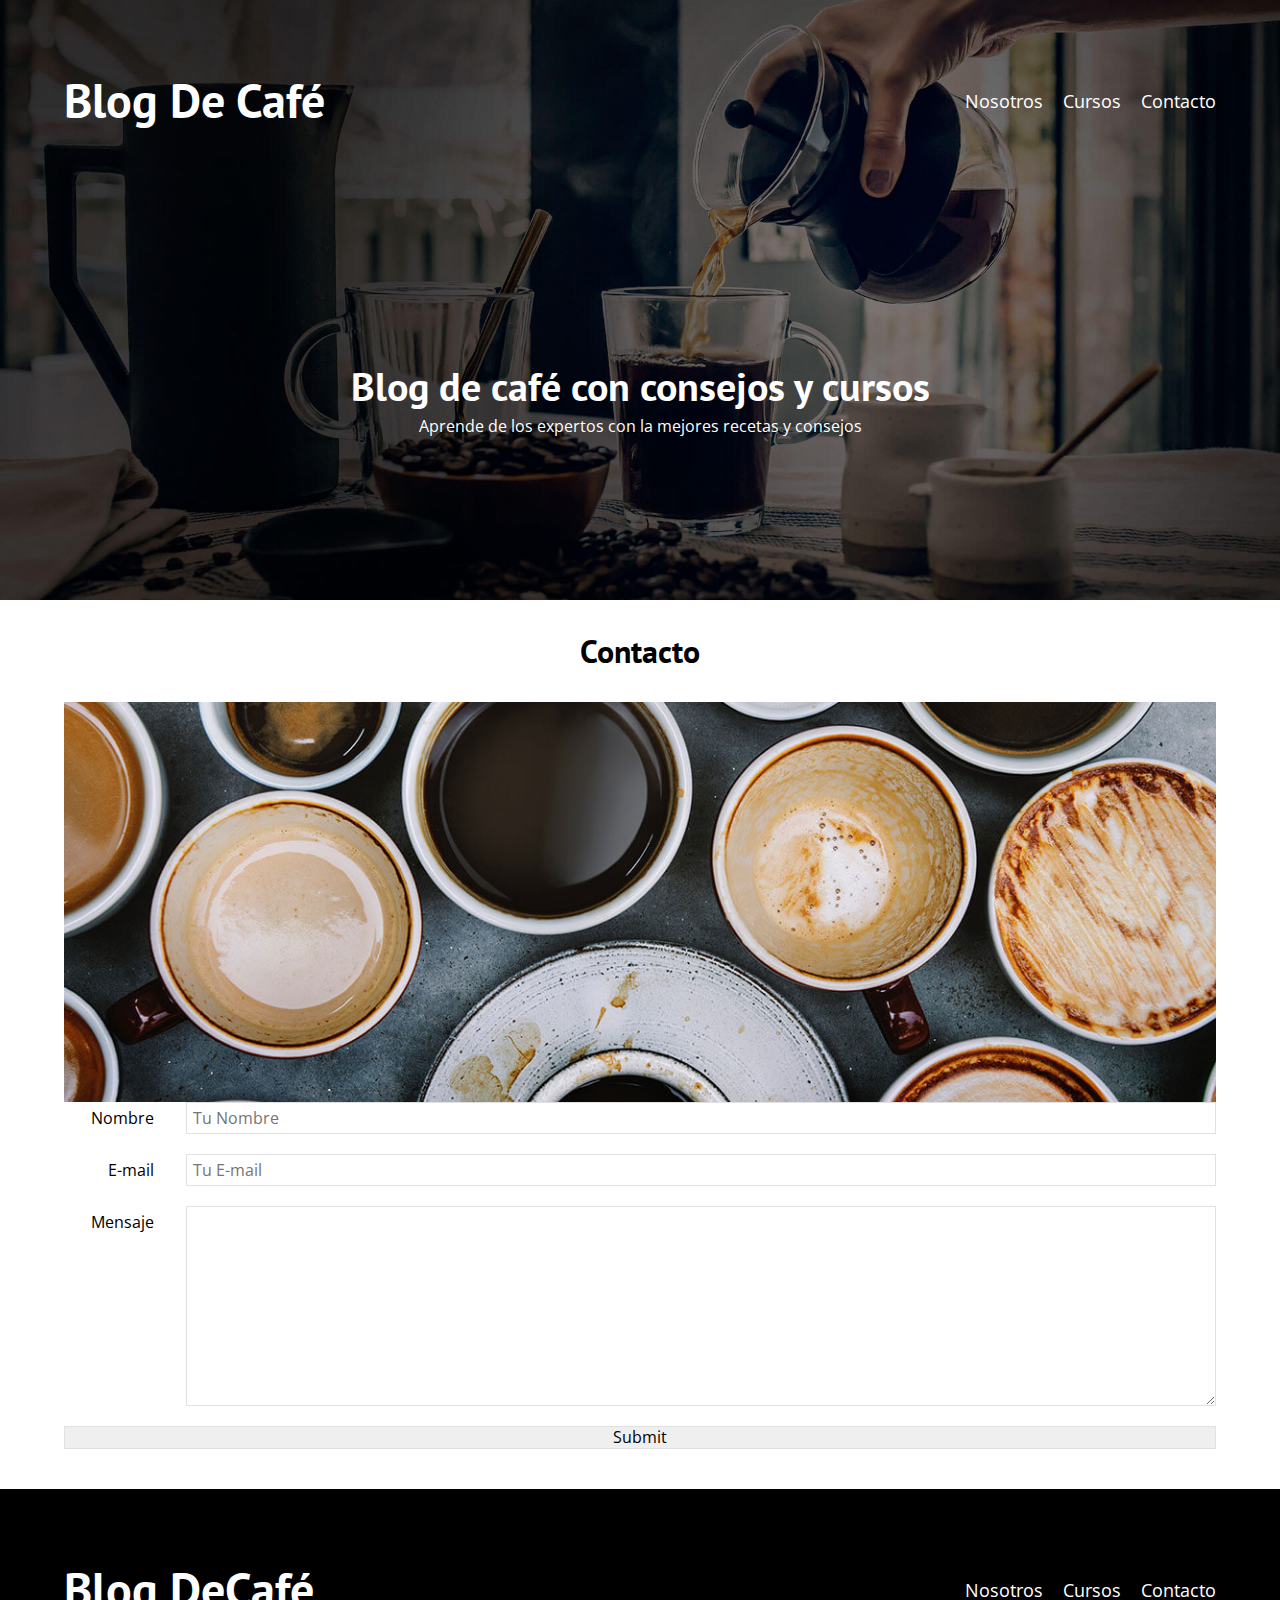
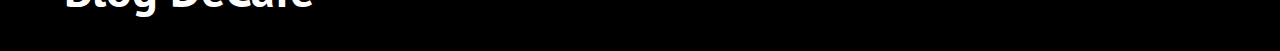
==== contacto.html @ 23d68cab "segundo avance del dia" ====
<!DOCTYPE html>
<html lang="en">
    <head>
        <meta charset="utf-8">
        <meta http-equiv="X-UA-Compatible" content="IE=edge">
        <title>BlogDeCafé</title>
        <meta name="viewport" content="width=device-width, initial-scale=1">
        <link rel="stylesheet" href="css/normalize.css">
        <link href="https://fonts.googleapis.com/css2?family=Open+Sans:ital,wght@0,300..800;1,300..800&family=PT+Sans:ital,wght@0,400;0,700;1,400;1,700&display=swap" rel="stylesheet">
        <link rel="stylesheet" href="css/style.css">


    </head>
    <body>
      
        <header class="header">

        <div class="contenedor">
            <div class="barra">
                <a class="logo" href="index.html">
                    <h1 class="logo__nombre"> Blog <span class="logo_bold"> De Café </span></h1>

                </a>

                <nav class="navegacion">
                    <a href="nosotros.html" class="navegacion_enlace">Nosotros</a>
                    <a href="cursos.html" class="navegacion_enlace">Cursos</a>
                    <a href="contacto.html" class="navegacion_enlace">Contacto</a>
                </nav>
            </div>
        </div>

        <div class="header_texto">
            <h2 class="no-margin"> Blog de café con consejos y cursos </h2>
            <p class="no-margin"> Aprende de los expertos con la mejores recetas y consejos </p>
</div>
        </header>

        <main class="contenedor">
            <h3 class="centrar-texto"> Contacto </h3>

           <div class="contacto-bg"></div>
           
           <form classs="formulario">
                <div class="campo">
                    <label class="campo_label" for="nombre"> Nombre </label>
                    <input class="campo_field" type="text" placeholder=" Tu Nombre" id="nombre">
                </div>
                
                <div class="campo">
                    <label class="campo_label" for="email"> E-mail </label>
                    <input class="campo_field" type="text" placeholder=" Tu E-mail" id="email">
                </div>

                <div class="campo">
                    <label class="campo_label" for="mensaje"> Mensaje </label>
                    <textarea class="campo_field campo_field--textarea" id="mensaje"></textarea>
           
                </div>

                <div class="campo">
                    <input class="campo_field" type="submit" vlaue="Enviar" class="boton boton--primario">
                </div>

            </form>
           
        </main>

        <footer class="footer">
            <div class="contenedor">
            <div class="barra">
                <a class="logo" href="index.html">
                    <h1 class="logo__nombre"> Blog <span class="logo_bold"> DeCafé </span></h1>

                </a>

                <nav class="navegacion">
                    <a href="nosotros.html" class="navegacion_enlace">Nosotros</a>
                    <a href="cursos.html" class="navegacion_enlace">Cursos</a>
                    <a href="contacto.html" class="navegacion_enlace">Contacto</a>
                </nav>
            </div>
            </div>
        </footer> 

    </body>
</html>
---- css/style.css ----
:root {
    --fuenteHeading: 'PT Sans', sans-serif;
    --fuenteParrafos: 'Open Sans', sans-serif;

    --primario: #784D3C;
    --gris: #e1e1e1;
    --blanco: #ffffff;
    --negro: #000000;
}
html {
    box-sizing: border-box;
    font-size: 62.5%; /* 1rem = 10px*/
}
*, *:before, *:after {
    box-sizing: inherit;
}
body {
    font-family: var(--fuenteParrafos);
    font-size: 1.6rem;
    line-height: 2;
}

/* Globales */

.contenedor {
    max-width: 120rem;
    width: 90%;
    width: min(90%, 120rem);
    margin: 0 auto;
}
a {
    text-decoration: none;
}
h1, h2, h3, h4 {
    font-family: var(--fuenteHeading);
    line-height: 1.2;
}
h1 {
    font-size: 4.8rem;
}
h2 {
    font-size: 4rem;
}
h3 {
    font-size: 3.2rem;
}
h4 {
    font-size: 2.8rem; 
}
img {
    max-width: 100%;
}

/** Utilidades **/

.no-margin {
    margin: 0;
}
.no-padding {
    padding: 0;
}
.centrar-texto {
    text-align: center;
}

/** Header **/
.header {
    background-image: url(../img/banner.jpg) ;
    height: 60rem;
    background-size: cover;
    background-repeat: no-repeat;
    background-position: center center;
}
.header_texto {
    text-align: center;
    color: var(--blanco);
    margin-top: 5rem;
}
@media (min-width: 768px) {
    .header_texto {
        margin-top: 20rem;
    }
}
.barra {
    padding-top: 4rem;
}

@media (min-width: 768px) {
    .barra { 
        display: flex;
        justify-content: space-between;
        align-items: center; 
    }
}
.logo {
    color: var(--blanco);
}
.logo_nombre {
    font-weight: 400;
}
.logo_bold{
    font-weight: 700;
}


@media (min-width: 768px) {
    .navegacion {
        display: flex;
        gap: 2rem;
    }
}
.navegacion_enlace {
    display: block;
    text-align: center;
    font-size: 1.8rem;
    color: var(--blanco);
}

@media (min-width:768px) {
    .contenido-principal {
        display: grid;
        grid-template-columns: 2fr 1fr;
        column-gap: 4rem;
    }
}

.entrada {
    border-bottom: 1px solid var(--gris);
    margin-bottom: 2rem;
}
.entrada:last-of-type {
    border: none;
    margin-bottom: 0;
}
.boton {
    display: block;
    font-family: var(--fuenteHeading);
    color: var(--blanco);
    text-align: center;
    padding: 1rem 3rem;
    font-size: 1.8rem;
    text-transform: uppercase;
    font-weight: 700;
    margin-bottom: 2rem;
    border: none;
}
@media (min-width: 768px) {
    .boton {
        display: inline-block;
    }
}
.boton:hover {
    cursor: pointer;
}
.boton--primario {
    background-color: var(--negro);
}
.boton--secundario {
    background-color: var(--primario);
}

.cursos {
    list-style: none;
}

.widget-curso {
    border-bottom: 1px solid var(--gris);
    margin-bottom: 2rem;
}
.widget-curso:last-of-type {
    border: none;
    margin-bottom: 0;
}
.widget-curso_label {
    font-family: var(--fuenteHeading);
    font-weight: bold;
}
.widget-curso_info {
    font-weight: normal;
}
.widget-curso_label,
.widget-curso_info {
    font-size: 2rem;
}

.footer {
    background-color: var(--negro);
    padding-bottom: 3rem 0;
    margin-top: 4rem;
}

/** Sobre Nosotros **/
@media (min-width: 768px) {
    .sobre-nosotros {
        display: grid;
        grid-template-columns: repeat(2, 1fr);
        column-gap: 2rem;
    }
}

/**Cursos**/
.curso {
    padding: 3rem 0;
    border-bottom: 1px solid var(--gris);
}
@media (min-width: 768px) {
    .curso {
        display: grid;
        grid-template-columns: 1fr 2fr;
        column-gap: 2rem;
    }
}

.curso:last-of-type {
    border: none;
}

.curso_label {
    font-family: var(--fuenteHeading);
    font-weight: bold;
}
.curso_info {
    font-weight: normal;
}
.curso_label,
.curso_info {
    font-size: 2rem;
}

/** Contacto **/

.contacto-bg {
    background-image: url(../img/contacto.jpg);
    height: 40rem;
    background-size: cover;
    background-repeat: no-repeat;
}

.formulario {
    background-color: var(--blanco);
    margin: -5rem auto 0 auto;
    width: 95%;
    padding: 5rem;
}
.campo {
    display: flex;
    margin-bottom: 2rem;
    gap: 32px;
}
.campo_label {
    flex: 0 0 9rem;
    text-align: right;
}
.campo_field {
    flex: 1;
    border: 1px solid var(--gris);
}
.campo_field--textarea {
    height: 20rem;
}
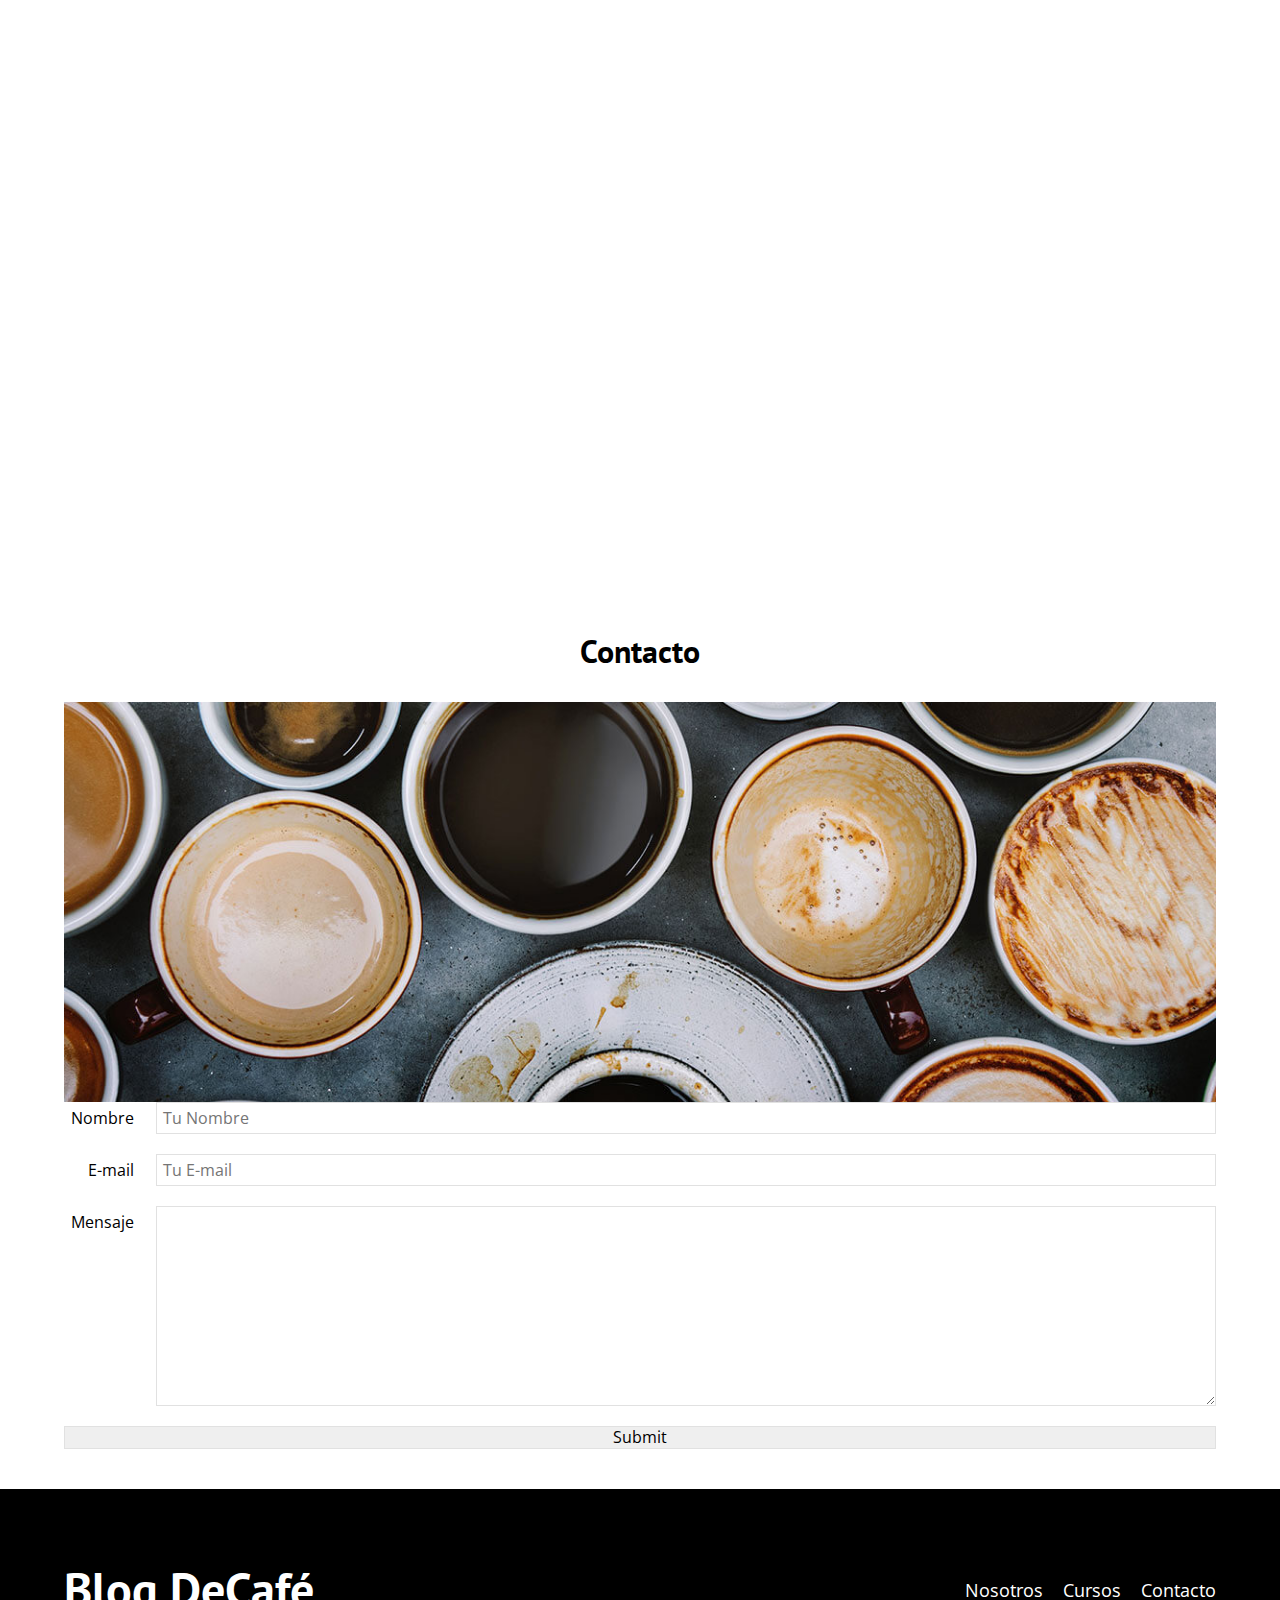
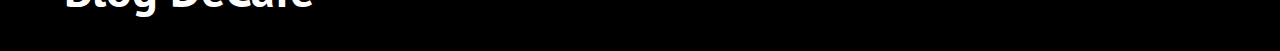
==== commit ee1ddafc: "finalizacion de pagina" ====
--- a/contacto.html
+++ b/contacto.html
@@ -82,6 +82,6 @@
             </div>
             </div>
         </footer> 
-
+        <script src="js/modernizr.js"></script>
     </body>
 </html>--- a/css/style.css
+++ b/css/style.css
@@ -64,8 +64,14 @@
 }
 
 /** Header **/
+.webp .header {
+    background-image: url(../img/banner.webp);
+}
+.no-webp .header {
+    background-image: url(./img/banner.jpg);
+}
 .header {
-    background-image: url(../img/banner.jpg) ;
+    
     height: 60rem;
     background-size: cover;
     background-repeat: no-repeat;
@@ -245,11 +251,12 @@
 .campo {
     display: flex;
     margin-bottom: 2rem;
-    gap: 32px;
+    gap: 2px;
 }
 .campo_label {
     flex: 0 0 9rem;
     text-align: right;
+    padding-right: 2rem;
 }
 .campo_field {
     flex: 1;
